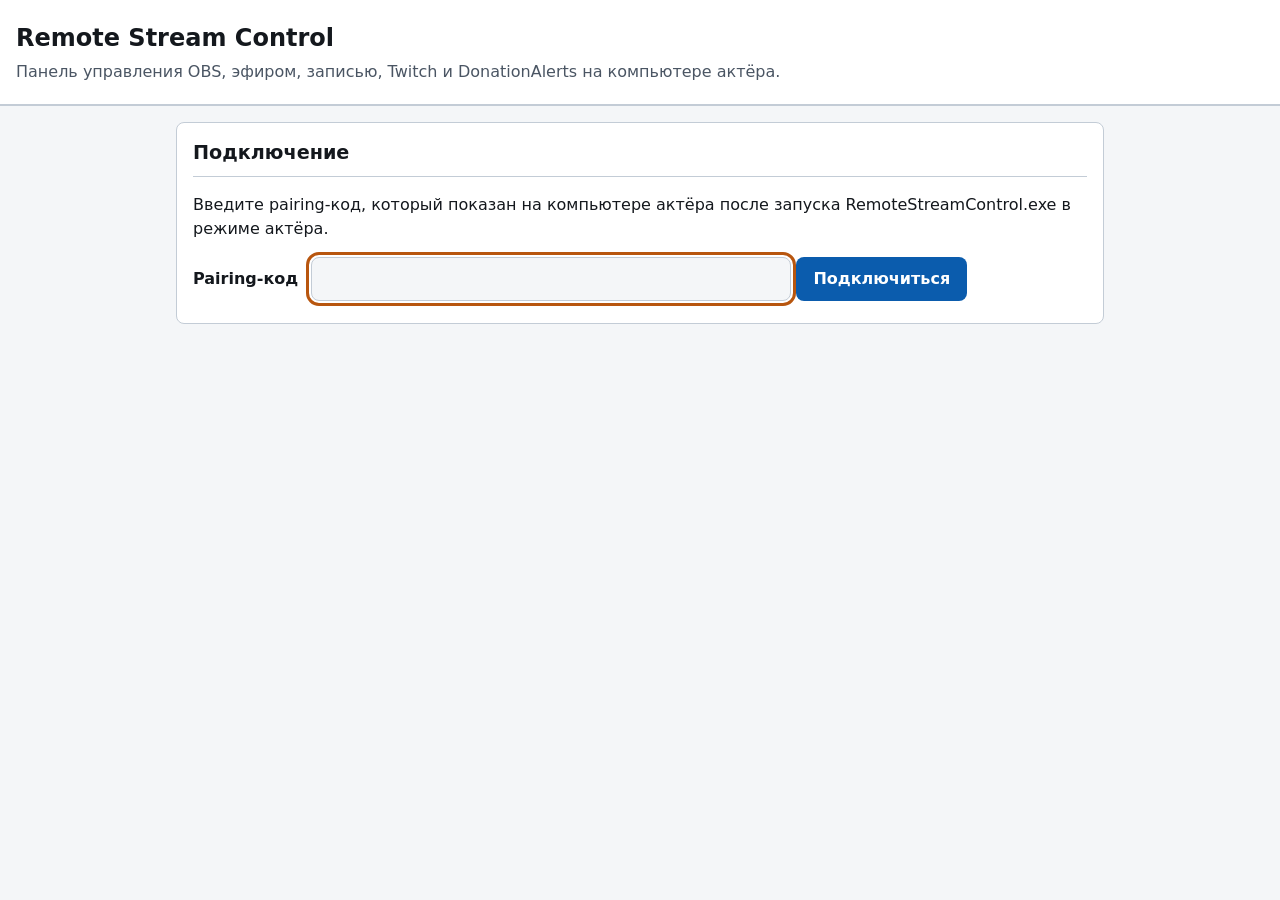
==== web/index.html @ 12f1b103 "Роли источников, два режима интерфейса, свой чат Twitch, вывод на монитор (#10) * Add accessible lau" ====
<!doctype html>
<html lang="ru">
<head>
  <meta charset="utf-8">
  <meta name="viewport" content="width=device-width, initial-scale=1">
  <title>Remote Stream Control</title>
  <link rel="stylesheet" href="app.css">
</head>
<body>
  <a class="skip" href="#main">Перейти к управлению</a>
  <header>
    <h1>Remote Stream Control</h1>
    <p id="appSubtitle">Панель управления OBS, эфиром, записью, Twitch и DonationAlerts на компьютере актёра.</p>
  </header>

  <!-- Одна вежливая область для обычных сообщений и одна настойчивая для
       ошибок и донатов: NVDA читает их не прерывая пользователя без нужды. -->
  <div id="live" class="sr-only" aria-live="polite" aria-atomic="true"></div>
  <div id="alerts" class="sr-only" aria-live="assertive" aria-atomic="true"></div>

  <main id="main">
    <section id="login" class="card" hidden>
      <h2>Подключение</h2>
      <p id="loginIntro">Введите pairing-код, который показан на компьютере актёра после запуска RemoteStreamControl.exe в режиме актёра.</p>
      <form id="loginForm">
        <label for="pairingSecret">Pairing-код</label>
        <input id="pairingSecret" name="secret" autocomplete="one-time-code" required>
        <button type="submit">Подключиться</button>
      </form>
      <p id="loginError" class="notice" data-kind="error" hidden></p>
    </section>

    <div id="panel" hidden>
      <section class="card">
        <h2>Состояние</h2>
        <div class="toolbar">
          <div>
            <span class="state" id="freshness" data-state="warn">Данные ещё не загружены</span>
            <span class="state" id="linkState" data-state="warn">Связь с агентом: проверяю…</span>
            <span class="state" id="obsState" data-state="warn">OBS: проверяю…</span>
            <span class="state" id="streamState" data-state="warn">Эфир: неизвестно</span>
            <span class="state" id="recordState" data-state="warn">Запись: неизвестно</span>
          </div>
          <div>
            <button id="launchObs" type="button">Запустить OBS</button>
            <button id="refreshAll" type="button">Обновить всё</button>
            <button id="logout" type="button" data-variant="quiet">Выйти</button>
          </div>
        </div>
        <dl id="health"></dl>
      </section>

      <section class="card">
        <h2>Сцены</h2>
        <button id="refreshScenes" type="button" data-variant="quiet">Обновить сцены</button>
        <form id="createSceneForm">
          <fieldset>
            <legend>Добавить сцену</legend>
            <label for="newSceneName">Название</label>
            <input id="newSceneName" autocomplete="off">
            <button type="submit">Добавить сцену</button>
          </fieldset>
        </form>
        <fieldset>
          <legend>Переключить текущую сцену</legend>
          <label for="sceneSelect">Сцена</label>
          <select id="sceneSelect"></select>
          <button id="setScene" type="button">Переключить</button>
        </fieldset>
        <h3>Все сцены</h3>
        <ul id="sceneList"></ul>
      </section>

      <section class="card">
        <h2>Источники текущей сцены</h2>
        <button id="refreshSources" type="button" data-variant="quiet">Обновить источники</button>
        <form id="createSourceForm">
          <fieldset>
            <legend>Добавить источник</legend>
            <label for="newSourceName">Название</label>
            <input id="newSourceName" autocomplete="off">
            <label for="newSourceKind">Тип</label>
            <select id="newSourceKind">
              <option value="">Загружаю типы из OBS…</option>
            </select>
            <button type="submit">Добавить источник</button>
          </fieldset>
        </form>
        <div id="sources"></div>
      </section>

      <section class="card">
        <h2>Аудио</h2>
        <button id="refreshAudio" type="button" data-variant="quiet">Обновить аудио</button>
        <div id="micSummary"></div>
        <div id="audio"></div>
      </section>

      <section class="card">
        <h2>Эфир</h2>
        <button id="startStream" type="button">Эфир остановлен — начать эфир</button>
        <button id="stopStream" type="button" data-variant="danger" hidden>Остановить эфир</button>
        <p class="hint">
          Потеря кадров означает, что интернета или мощности процессора у актёра
          не хватает. Переподключение — что эфир рвётся.
        </p>
        <dl id="streamHealth"></dl>
      </section>

      <section class="card two">
        <h2>Запись</h2>
        <button id="startRecord" type="button">Запись остановлена — начать запись</button>
        <button id="stopRecord" type="button" data-variant="danger" hidden>Остановить запись</button>
        <button id="pauseRecord" type="button" data-variant="quiet" hidden>Запись идёт — поставить на паузу</button>
        <button id="resumeRecord" type="button" data-variant="quiet" hidden>Продолжить запись</button>
      </section>

      <section class="card">
        <h2>Studio Mode</h2>
        <p class="hint">
          Позволяет подготовить сцену на предпросмотре и вывести её в эфир одной командой.
        </p>
        <p><span class="state" id="studioState" data-state="warn">Проверяю…</span></p>
        <button id="studioOn" type="button">Studio Mode выключен — включить</button>
        <button id="studioOff" type="button" data-variant="quiet" hidden>Выключить</button>
        <div class="row">
          <label for="previewScene">Сцена на предпросмотре</label>
          <select id="previewScene"></select>
          <button id="setPreviewScene" type="button" data-variant="quiet">Выбрать</button>
        </div>
        <button id="studioTransition" type="button">Вывести предпросмотр в эфир</button>
      </section>

      <section class="card">
        <h2>Кадр эфира</h2>
        <p class="hint">
          Снимок текущей сцены с компьютера актёра. Обновляется по кнопке или раз в
          две секунды, если включить автообновление. Постоянного видеопотока нет
          намеренно — он занимал бы канал и процессор актёра.
        </p>
        <button id="grabPreview" type="button">Обновить кадр</button>
        <label class="check">
          <input type="checkbox" id="autoPreview">
          Обновлять автоматически
        </label>
        <div id="previewBox"></div>
      </section>

      <section class="card two">
        <h2>Виртуальная камера</h2>
        <p><span class="state" id="vcamState" data-state="warn">Проверяю…</span></p>
        <button id="vcamStart" type="button">Виртуальная камера выключена — включить</button>
        <button id="vcamStop" type="button" data-variant="quiet" hidden>Выключить</button>
      </section>

      <section class="card">
        <h2>Буфер повтора</h2>
        <p class="hint">
          Держит последние секунды эфира в памяти, чтобы сохранить момент задним числом.
        </p>
        <p><span class="state" id="replayState" data-state="warn">Проверяю…</span></p>
        <button id="replayStart" type="button">Буфер повтора выключен — включить</button>
        <button id="replayStop" type="button" data-variant="quiet" hidden>Выключить</button>
        <button id="replaySave" type="button">Сохранить повтор</button>
      </section>

      <section class="card">
        <h2>Профиль, коллекция сцен и переход</h2>
        <p class="hint">
          Смена профиля или коллекции сцен перезагружает настройки OBS у актёра.
          Во время эфира этого лучше не делать.
        </p>
        <div class="row">
          <label for="profileSelect">Профиль</label>
          <select id="profileSelect"></select>
          <button id="setProfile" type="button" data-variant="quiet">Переключить</button>
        </div>
        <div class="row">
          <label for="collectionSelect">Коллекция сцен</label>
          <select id="collectionSelect"></select>
          <button id="setCollection" type="button" data-variant="quiet">Переключить</button>
        </div>
        <div class="row">
          <label for="transitionSelect">Переход</label>
          <select id="transitionSelect"></select>
          <button id="setTransition" type="button" data-variant="quiet">Выбрать</button>
        </div>
      </section>

      <section class="card">
        <h2>Готовность к эфиру</h2>
        <p class="hint">
          Связная проверка перед началом: есть ли что показывать, слышно ли вас,
          хватит ли места на диске. Отдельно предупреждает, если звук системы
          может унести в эфир речь экранного диктора.
        </p>
        <button id="runPreflight" type="button">Проверить готовность</button>
        <p><span class="state" id="preflightSummary" data-state="warn">Проверка не запускалась</span></p>
        <ul id="preflightChecks" class="checks"></ul>
      </section>

      <section class="card">
        <h2>Журнал эфира</h2>
        <p class="hint">
          Что и когда произошло за сеанс. Агент следит за потерей кадров и местом
          на диске сам, даже когда панель закрыта — тогда события попадают в
          <code>logs\host.log</code> у актёра.
        </p>
        <button id="clearJournal" type="button" data-variant="quiet">Очистить журнал</button>
        <ul id="journal" class="journal"></ul>
      </section>

      <section class="card">
        <h2>Горячие клавиши</h2>
        <p class="hint">
          Работают, когда курсор не в поле ввода. Нужны, чтобы не искать кнопку
          в длинной странице, когда счёт идёт на секунды.
        </p>
        <dl id="shortcuts"></dl>
        <label class="check">
          <input type="checkbox" id="shortcutsOn" checked>
          Горячие клавиши включены
        </label>
      </section>

      <section class="card">
        <h2>Статистика OBS</h2>
        <button id="refreshStats" type="button" data-variant="quiet">Получить статистику</button>
        <dl id="stats"></dl>
      </section>

      <section class="card">
        <h2>Экран актёра</h2>
        <button id="openActorDisplayBoth" type="button">Открыть чат и донаты у актёра</button>
        <button id="openActorDisplayChat" type="button" data-variant="quiet">Открыть только чат</button>
        <button id="openActorDisplayDonations" type="button" data-variant="quiet">Открыть только донаты</button>
        <p id="actorDisplayStatus" class="notice" hidden></p>

        <p id="projectorNote" class="notice" hidden></p>
        <div id="projectorBlock">
        <h3>Вывести на второй монитор актёра</h3>
        <p class="hint">
          Через проектор OBS: окно открывается сразу во весь выбранный экран,
          и актёру не нужно ничего перетаскивать. Содержимое в эфир не попадёт —
          для него создаётся отдельная сцена, которую никуда не включают.
          Закрывается проектор только у актёра, клавишей Escape: закрыть его
          командой obs-websocket не умеет.
        </p>
        <div class="row">
          <label for="monitorSelect">Монитор</label>
          <select id="monitorSelect"></select>
          <button id="refreshMonitors" type="button" data-variant="quiet">Обновить список</button>
        </div>
        <button id="projectActorDisplay" type="button">Вывести на этот монитор</button>
        </div>

        <p>
          <a id="actorDisplayLocalLink" href="display.html?panels=both" target="_blank" rel="noopener">
            Открыть этот экран в текущем браузере
          </a>
        </p>
      </section>

      <section class="card">
        <h2>Роли источников</h2>
        <p class="hint">
          OBS знает роли только для своих слотов. Микрофон, добавленный обычным
          «Захватом входного аудиопотока», ролью не считается — и проверка
          готовности зря сообщала бы, что микрофон не найден. Укажите здесь один
          раз, и по этому выбору заработают горячая клавиша заглушения, тревога
          о тишине и проверка готовности.
        </p>
        <dl id="rolesStatus"></dl>
        <div class="row">
          <label for="roleMicrophone">Основной микрофон</label>
          <select id="roleMicrophone"></select>
        </div>
        <div class="row">
          <label for="roleCamera">Камера</label>
          <select id="roleCamera"></select>
        </div>
        <button id="saveRoles" type="button">Сохранить роли</button>
      </section>

      <section class="card">
        <h2>DonationAlerts</h2>
        <dl id="daStatus"></dl>

        <form id="daConfigForm">
          <fieldset>
            <legend>Регистрация DonationAlerts</legend>
            <label for="daClientId">Client ID</label>
            <input id="daClientId" autocomplete="off">
            <label for="daClientSecret">Client secret</label>
            <input id="daClientSecret" type="password" autocomplete="off" placeholder="оставьте пустым, чтобы не менять">
            <label for="daRedirectUri">Redirect URI</label>
            <input id="daRedirectUri" type="url" inputmode="url">
            <label for="daScopes">Scopes</label>
            <input id="daScopes" autocomplete="off">
            <button type="submit">Сохранить регистрацию DonationAlerts</button>
          </fieldset>
        </form>

        <form id="daUrlForm">
          <label for="daUrl">Ссылка на Alerts Widget</label>
          <input id="daUrl" type="url" inputmode="url"
                 placeholder="https://www.donationalerts.com/widget/alerts?token=…">
          <button type="submit">Сохранить и настроить OBS</button>
        </form>
        <p class="notice">
          Озвучка донатов включается на стороне DonationAlerts:
          <a href="https://www.donationalerts.com/dashboard/alerts" target="_blank" rel="noopener">Панель управления → Оповещения</a>,
          раздел «Озвучка сообщений». Панель лишь добавляет виджет в OBS и ведёт звук в эфир.
        </p>
        <button id="daReconcile" type="button">Проверить и восстановить в OBS</button>
        <button id="daRefreshWidget" type="button" data-variant="quiet">Перезагрузить виджет</button>

        <fieldset>
          <legend>Громкость оповещений</legend>
          <button id="daMute" type="button" data-variant="quiet">Звук донатов: состояние неизвестно — выключить</button>
          <button id="daUnmute" type="button" data-variant="quiet" hidden>Включить звук</button>
          <label for="daVolume">Громкость, dB</label>
          <input id="daVolume" type="number" step="0.5" value="-8">
          <button id="daSetVolume" type="button">Применить</button>
        </fieldset>

        <fieldset>
          <legend>Лента донатов в панели</legend>
          <button id="daOauth" type="button" data-variant="quiet">Подключить DonationAlerts</button>
          <div id="daOauthStatus"></div>
          <p>Нужно только для показа списка донатов здесь. На озвучку в эфире не влияет.</p>
          <label><input id="announceDonations" type="checkbox"> Объявлять новые донаты вслух</label>
        </fieldset>

        <h3>Последние донаты</h3>
        <ul id="donations"></ul>
      </section>

      <section class="card">
        <h2>Twitch</h2>
        <dl id="twitchStatus"></dl>
        <form id="twitchConfigForm">
          <fieldset>
            <legend>Регистрация Twitch</legend>
            <label for="twitchClientId">Client ID</label>
            <input id="twitchClientId" autocomplete="off">
            <label for="twitchScopes">Scopes</label>
            <input id="twitchScopes" autocomplete="off">
            <button type="submit">Сохранить регистрацию Twitch</button>
          </fieldset>
        </form>
        <button id="twitchStart" type="button">Подключить Twitch</button>
        <button id="twitchCheck" type="button" data-variant="quiet">Проверить авторизацию</button>
        <div id="twitchDevice"></div>

        <form id="twitchChannelForm">
          <fieldset>
            <legend>Параметры канала</legend>
            <label for="streamTitle">Название трансляции</label>
            <input id="streamTitle" name="title">
            <label for="streamGame">ID категории</label>
            <input id="streamGame" name="game_id" inputmode="numeric">
            <label for="streamLang">Язык</label>
            <input id="streamLang" name="broadcaster_language" placeholder="ru">
            <button type="submit">Сохранить параметры</button>
          </fieldset>
        </form>

        <form id="markerForm">
          <fieldset>
            <legend>Маркер трансляции</legend>
            <label for="markerDescription">Описание</label>
            <input id="markerDescription">
            <button type="submit">Создать маркер</button>
          </fieldset>
        </form>
      </section>
    </div>
  </main>

  <script src="app.js"></script>
</body>
</html>
---- web/app.css ----
/*
 * Remote Stream Control — оформление панели.
 *
 * Панелью пользуются в том числе через экранный диктор NVDA, поэтому здесь
 * важнее структура и контраст, чем украшения:
 *  - ничего не передаётся одним лишь цветом, всегда есть текст;
 *  - фокус виден всегда и толстой рамкой;
 *  - .sr-only прячет текст визуально, но оставляет его скринридеру;
 *  - размеры в rem, чтобы масштаб шрифта в браузере реально работал.
 */

:root {
  --bg: #f4f6f8;
  --surface: #ffffff;
  --border: #c3ccd6;
  --text: #14181d;
  --text-muted: #4a5563;
  --accent: #0b5cad;
  --accent-text: #ffffff;
  --danger: #a4232b;
  --danger-text: #ffffff;
  --ok: #1c6b3a;
  --warn: #8a5a00;
  --focus: #b8560f;
  --radius: 8px;
  --gap: 0.75rem;
}

@media (prefers-color-scheme: dark) {
  :root {
    --bg: #14181d;
    --surface: #1e242b;
    --border: #3d4750;
    --text: #f2f5f8;
    --text-muted: #b3bdc7;
    --accent: #63a9f0;
    --accent-text: #0b1620;
    --danger: #ff9a9f;
    --danger-text: #2a0d0f;
    --ok: #74d69b;
    --warn: #ecc06a;
    --focus: #ffb066;
  }
}

* {
  box-sizing: border-box;
}

body {
  margin: 0;
  padding: 0 0 3rem;
  background: var(--bg);
  color: var(--text);
  font: 1rem/1.5 "Segoe UI", system-ui, -apple-system, sans-serif;
}

/* Ссылка «перейти к управлению»: видна только при получении фокуса. */
.skip {
  position: absolute;
  left: -9999px;
  top: 0;
  z-index: 10;
  padding: 0.75rem 1rem;
  background: var(--accent);
  color: var(--accent-text);
  font-weight: 600;
}
.skip:focus {
  left: 0;
}

/* Текст только для скринридера: убираем со страницы, но не из дерева
   доступности. display:none или visibility:hidden скрыли бы его и от NVDA. */
.sr-only {
  position: absolute;
  width: 1px;
  height: 1px;
  margin: -1px;
  padding: 0;
  overflow: hidden;
  clip-path: inset(50%);
  white-space: nowrap;
  border: 0;
}

header {
  padding: 1.25rem 1rem;
  background: var(--surface);
  border-bottom: 2px solid var(--border);
}
header h1 {
  margin: 0 0 0.25rem;
  font-size: 1.5rem;
}
header p {
  margin: 0;
  color: var(--text-muted);
}

main {
  max-width: 60rem;
  margin: 0 auto;
  padding: 1rem;
  display: grid;
  gap: 1rem;
}

.card {
  background: var(--surface);
  border: 1px solid var(--border);
  border-radius: var(--radius);
  padding: 1rem;
}
.card > h2 {
  margin: 0 0 0.75rem;
  font-size: 1.2rem;
  border-bottom: 1px solid var(--border);
  padding-bottom: 0.5rem;
}
.section-toggle {
  width: 100%;
  min-height: 0;
  margin: 0;
  padding: 0.25rem 0;
  background: transparent;
  color: var(--text);
  border: 0;
  text-align: left;
  font-size: 1.2rem;
}
.section-toggle::before {
  content: "▾ ";
}
.section-toggle[aria-expanded="false"]::before {
  content: "▸ ";
}
.section-body[hidden] {
  display: none;
}
.card > h3 {
  margin: 1rem 0 0.5rem;
  font-size: 1.05rem;
}

/* Ряды кнопок: перенос вместо горизонтальной прокрутки. */
.card.two {
  display: flex;
  flex-wrap: wrap;
  gap: var(--gap);
  align-items: center;
}
.card.two > h2 {
  flex-basis: 100%;
}

button {
  font: inherit;
  font-weight: 600;
  min-height: 2.75rem;
  padding: 0.5rem 1rem;
  margin: 0 0.375rem 0.375rem 0;
  background: var(--accent);
  color: var(--accent-text);
  border: 1px solid transparent;
  border-radius: var(--radius);
  cursor: pointer;
}
button:hover {
  filter: brightness(1.1);
}
button[data-variant="danger"] {
  background: var(--danger);
  color: var(--danger-text);
}
button[data-variant="quiet"] {
  background: transparent;
  color: var(--text);
  border-color: var(--border);
}
button[data-toggle-state] {
  text-align: left;
  border-width: 2px;
}
button[data-toggle-state="active"] {
  border-color: var(--ok);
}
button[data-toggle-state="inactive"] {
  border-color: var(--text-muted);
}
button[data-toggle-state="unknown"] {
  border-color: var(--warn);
}
button:disabled {
  opacity: 0.55;
  cursor: not-allowed;
}

/* Толстая, всегда заметная рамка фокуса — важнее эстетики. */
:is(button, input, select, a, [tabindex]):focus-visible {
  outline: 3px solid var(--focus);
  outline-offset: 2px;
}

label {
  display: inline-block;
  margin: 0.5rem 0.5rem 0.25rem 0;
  font-weight: 600;
}

input,
select {
  font: inherit;
  min-height: 2.75rem;
  padding: 0.4rem 0.6rem;
  max-width: 100%;
  color: var(--text);
  background: var(--bg);
  border: 1px solid var(--border);
  border-radius: var(--radius);
}
input[type="number"] {
  width: 7rem;
}
input[type="url"],
input[type="text"],
input:not([type]) {
  width: min(100%, 30rem);
}
textarea {
  display: block;
  width: min(100%, 42rem);
  min-height: 12rem;
  font: 0.95rem ui-monospace, "Cascadia Mono", Consolas, monospace;
  padding: 0.6rem;
  color: var(--text);
  background: var(--bg);
  border: 1px solid var(--border);
  border-radius: var(--radius);
  overflow-wrap: normal;
}

fieldset {
  margin: 1rem 0 0;
  padding: 0.75rem;
  border: 1px solid var(--border);
  border-radius: var(--radius);
}
legend {
  padding: 0 0.4rem;
  font-weight: 600;
}

a {
  color: var(--accent);
}

dl {
  margin: 0;
  display: grid;
  grid-template-columns: minmax(8rem, max-content) 1fr;
  gap: 0.35rem 1rem;
}
dt {
  font-weight: 600;
  color: var(--text-muted);
}
dd {
  margin: 0;
  overflow-wrap: anywhere;
}

pre {
  margin: 0;
  padding: 0.75rem;
  background: var(--bg);
  border: 1px solid var(--border);
  border-radius: var(--radius);
  overflow-x: auto;
  font-size: 0.9rem;
  white-space: pre-wrap;
  overflow-wrap: anywhere;
}

ul {
  margin: 0.5rem 0 0;
  padding-left: 1.25rem;
}
li {
  margin-bottom: 0.35rem;
}

/* Строка источника или аудиовхода. */
.source,
.audio-row {
  padding: 0.75rem;
  margin-bottom: 0.75rem;
  border: 1px solid var(--border);
  border-radius: var(--radius);
  background: var(--bg);
}
.source[data-highlight="true"],
.just-added {
  border-color: var(--ok);
  box-shadow: inset 0.25rem 0 0 var(--ok);
}
.settings-panel {
  margin-top: 0.75rem;
  padding-top: 0.75rem;
  border-top: 1px solid var(--border);
}
.source h3,
.audio-row h3 {
  margin: 0 0 0.35rem;
  font-size: 1rem;
}
.source p,
.audio-row p {
  margin: 0 0 0.5rem;
  color: var(--text-muted);
}

/* Состояния подписываем словом, не только цветом. */
.state {
  display: inline-block;
  padding: 0.15rem 0.5rem;
  border-radius: var(--radius);
  border: 1px solid currentColor;
  font-weight: 600;
  font-size: 0.9rem;
}
.state[data-state="ok"] {
  color: var(--ok);
}
/* «Выключено» — не ошибка и не предупреждение, а спокойное состояние
   покоя: буфер повтора или Studio Mode обычно и должны быть выключены. */
.state[data-state="off"] {
  color: var(--text-muted);
}
.state[data-state="bad"] {
  color: var(--danger);
}
.state[data-state="warn"] {
  color: var(--warn);
}

.toolbar {
  display: flex;
  flex-wrap: wrap;
  gap: var(--gap);
  align-items: center;
  justify-content: space-between;
  margin-bottom: 0.5rem;
}

.notice {
  margin: 0.5rem 0 0;
  padding: 0.6rem 0.75rem;
  border-left: 4px solid var(--warn);
  background: var(--bg);
  color: var(--text);
}
.notice[data-kind="error"] {
  border-left-color: var(--danger);
}

.empty {
  color: var(--text-muted);
  font-style: italic;
}

/* Проверка готовности: слева полоса по важности, но смысл несёт текст. */
.checks {
  list-style: none;
  margin: var(--gap) 0 0;
  padding: 0;
}
.check-row {
  padding: 0.5rem 0.75rem;
  margin-bottom: 0.4rem;
  border: 1px solid var(--border);
  border-left-width: 4px;
  border-radius: var(--radius);
  background: var(--bg);
}
.check-row[data-severity="ok"] {
  border-left-color: var(--ok);
}
.check-row[data-severity="warning"] {
  border-left-color: var(--warn);
}
.check-row[data-severity="critical"] {
  border-left-color: var(--danger);
}
.check-row .hint {
  margin: 0.3rem 0 0;
}

/* Журнал: время моноширинным, чтобы отметки выстраивались в столбик. */
.journal {
  list-style: none;
  margin: var(--gap) 0 0;
  padding: 0;
  max-height: 22rem;
  overflow-y: auto;
}
.journal-row {
  display: flex;
  gap: 0.6rem;
  padding: 0.35rem 0.5rem;
  border-left: 3px solid var(--border);
  border-bottom: 1px solid var(--border);
  font-size: 0.92rem;
}
.journal-row[data-kind="bad"] {
  border-left-color: var(--danger);
}
.journal-row[data-kind="ok"] {
  border-left-color: var(--ok);
}
.journal-time {
  font-family: ui-monospace, "Cascadia Mono", Consolas, monospace;
  font-variant-numeric: tabular-nums;
  color: var(--text-muted);
  flex: none;
}

/* Пояснения под заголовками разделов: почему кнопка делает то, что делает. */
.hint {
  margin: 0 0 0.6rem;
  color: var(--text-muted);
  font-size: 0.9rem;
  max-width: 60ch;
}

/* Уровень звука. Моноширинный, чтобы число не прыгало четыре раза в секунду. */
.level {
  font-family: ui-monospace, "Cascadia Mono", Consolas, monospace;
  font-variant-numeric: tabular-nums;
  color: var(--text);
}

.check {
  display: inline-flex;
  align-items: center;
  gap: 0.4rem;
  margin-left: 0.5rem;
}
.check input {
  width: 1.1rem;
  height: 1.1rem;
}

#previewBox {
  margin-top: var(--gap);
}
#previewBox img {
  max-width: 100%;
  height: auto;
  border: 1px solid var(--border);
  border-radius: var(--radius);
  background: #000;
}
#previewBox p {
  margin: 0.35rem 0 0;
}

.actor-display {
  padding-bottom: 0;
  background: #05070a;
  color: #f7fafc;
}
.actor-display header {
  background: #0f1720;
  border-bottom-color: #334155;
}
.actor-display header p {
  color: #cbd5e1;
}
.display-main {
  max-width: none;
  min-height: calc(100vh - 5.6rem);
  padding: 1rem;
  grid-template-columns: minmax(20rem, 1.1fr) minmax(18rem, 0.9fr);
  align-items: stretch;
}
.display-panel {
  min-height: 24rem;
  padding: 1rem;
  background: #0f1720;
  border: 1px solid #334155;
  border-radius: var(--radius);
}
.display-panel h2 {
  margin: 0 0 0.75rem;
  font-size: 1.4rem;
}
.chat-box,
.chat-frame {
  width: 100%;
  height: min(74vh, 52rem);
}
.chat-frame {
  border: 0;
  background: #18181b;
}
.display-state {
  margin-bottom: 0.75rem;
  color: #cbd5e1;
  font-size: 1.1rem;
}
.display-donations {
  list-style: none;
  margin: 0;
  padding: 0;
  font-size: 1.25rem;
}
.display-donations li {
  margin: 0 0 0.75rem;
  padding: 0.85rem 1rem;
  background: #111827;
  border: 1px solid #475569;
  border-left: 0.35rem solid #74d69b;
  border-radius: var(--radius);
}
.display-donations .empty {
  color: #cbd5e1;
  border-left-color: #64748b;
}
.display-actions {
  grid-column: 1 / -1;
}
.actor-display :is(button, input, select, a, [tabindex]):focus-visible {
  outline-color: #fbbf24;
}
body[data-display-mode="chat"] .display-main,
body[data-display-mode="donations"] .display-main {
  grid-template-columns: 1fr;
}
body[data-display-mode="donations"] .display-donations {
  font-size: 1.6rem;
}

/* Выключенная кнопка обязана выглядеть выключенной, а не просто не работать. */
button:disabled,
select:disabled {
  opacity: 0.5;
  cursor: not-allowed;
}

@media (prefers-reduced-motion: reduce) {
  * {
    transition: none !important;
    animation: none !important;
  }
}

@media (max-width: 30rem) {
  dl {
    grid-template-columns: 1fr;
    gap: 0.1rem;
  }
  dt {
    margin-top: 0.5rem;
  }
  button {
    width: 100%;
    margin-right: 0;
  }
  .display-main {
    grid-template-columns: 1fr;
  }
  .chat-box,
  .chat-frame {
    height: 32rem;
  }
}
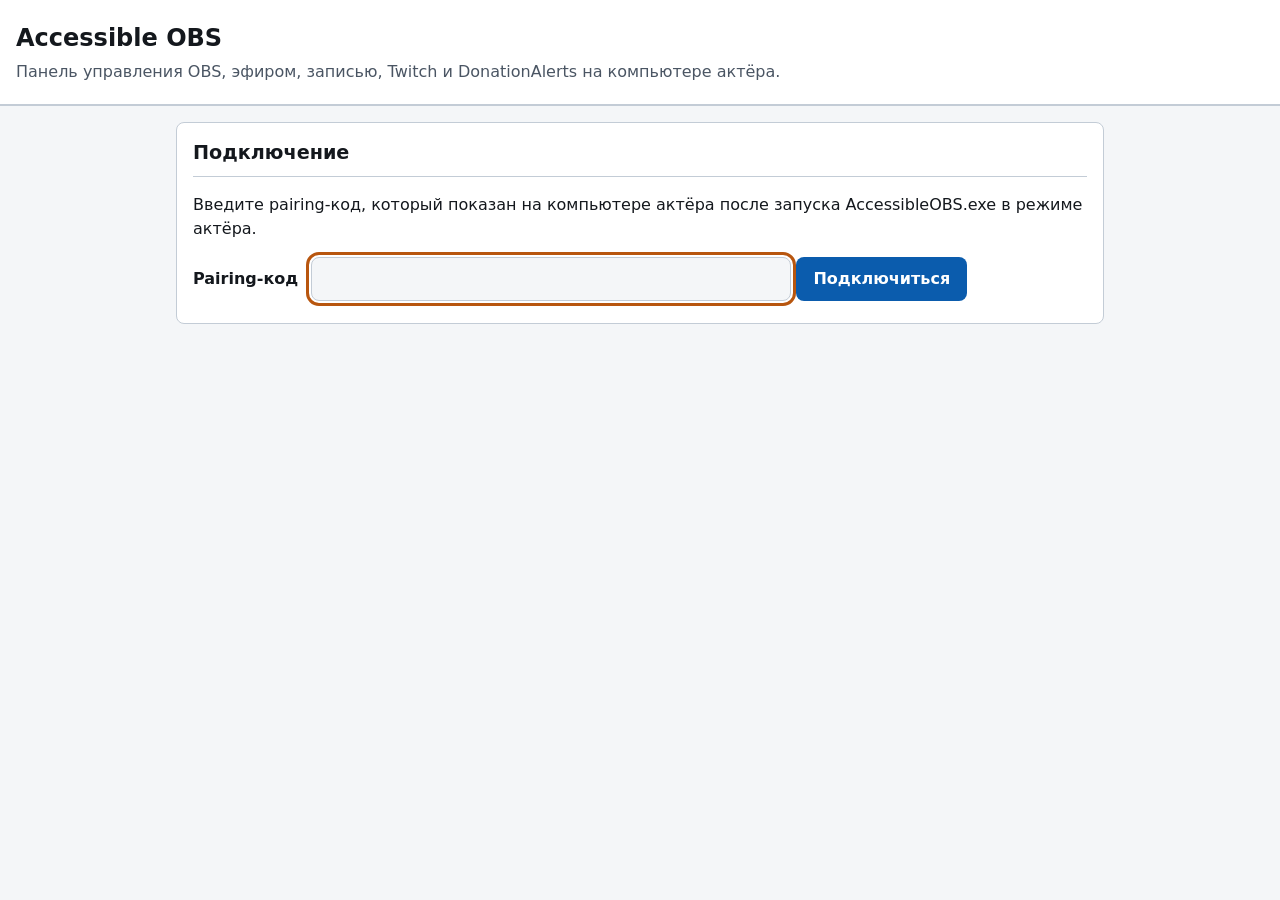
==== commit c8677118: "Переименование в Accessible OBS и новая подача проекта Прежнее имя описывало механику, а не продукт." ====
--- a/web/index.html
+++ b/web/index.html
@@ -3,13 +3,13 @@
 <head>
   <meta charset="utf-8">
   <meta name="viewport" content="width=device-width, initial-scale=1">
-  <title>Remote Stream Control</title>
+  <title>Accessible OBS</title>
   <link rel="stylesheet" href="app.css">
 </head>
 <body>
   <a class="skip" href="#main">Перейти к управлению</a>
   <header>
-    <h1>Remote Stream Control</h1>
+    <h1>Accessible OBS</h1>
     <p id="appSubtitle">Панель управления OBS, эфиром, записью, Twitch и DonationAlerts на компьютере актёра.</p>
   </header>
 
@@ -21,7 +21,7 @@
   <main id="main">
     <section id="login" class="card" hidden>
       <h2>Подключение</h2>
-      <p id="loginIntro">Введите pairing-код, который показан на компьютере актёра после запуска RemoteStreamControl.exe в режиме актёра.</p>
+      <p id="loginIntro">Введите pairing-код, который показан на компьютере актёра после запуска AccessibleOBS.exe в режиме актёра.</p>
       <form id="loginForm">
         <label for="pairingSecret">Pairing-код</label>
         <input id="pairingSecret" name="secret" autocomplete="one-time-code" required>
@@ -262,6 +262,19 @@
       </section>
 
       <section class="card">
+        <h2>Диагностика</h2>
+        <p class="hint">
+          Собирает версии, состояние и последние строки лога в один текст.
+          Секретов внутри нет — только отметки, настроены они или нет.
+          Пригодится, когда что-то не заводится и нужно показать это со стороны.
+        </p>
+        <button id="collectDiagnostics" type="button">Собрать диагностику</button>
+        <button id="copyDiagnostics" type="button" data-variant="quiet" hidden>Скопировать</button>
+        <p id="diagnosticsStatus" class="notice" hidden></p>
+        <textarea id="diagnosticsText" hidden readonly aria-label="Текст диагностики"></textarea>
+      </section>
+
+      <section class="card">
         <h2>Роли источников</h2>
         <p class="hint">
           OBS знает роли только для своих слотов. Микрофон, добавленный обычным
--- a/web/app.css
+++ b/web/app.css
@@ -1,5 +1,5 @@
 /*
- * Remote Stream Control — оформление панели.
+ * Accessible OBS — оформление панели.
  *
  * Панелью пользуются в том числе через экранный диктор NVDA, поэтому здесь
  * важнее структура и контраст, чем украшения:
@@ -495,14 +495,28 @@
   margin: 0 0 0.75rem;
   font-size: 1.4rem;
 }
-.chat-box,
-.chat-frame {
+.chat-box {
   width: 100%;
   height: min(74vh, 52rem);
-}
-.chat-frame {
-  border: 0;
-  background: #18181b;
+  overflow-y: auto;
+}
+
+/* Свой список сообщений вместо чужого iframe: его читает экранный диктор
+   и его же можно озвучивать по мере поступления. */
+.chat-list {
+  margin: 0;
+  padding: 0;
+  list-style: none;
+}
+.chat-list li {
+  padding: 0.4rem 0.5rem;
+  border-bottom: 1px solid rgba(148, 163, 184, 0.25);
+  font-size: 1.15rem;
+  line-height: 1.45;
+  overflow-wrap: anywhere;
+}
+.chat-author {
+  font-weight: 700;
 }
 .display-state {
   margin-bottom: 0.75rem;
@@ -570,8 +584,7 @@
   .display-main {
     grid-template-columns: 1fr;
   }
-  .chat-box,
-  .chat-frame {
+  .chat-box {
     height: 32rem;
   }
 }
